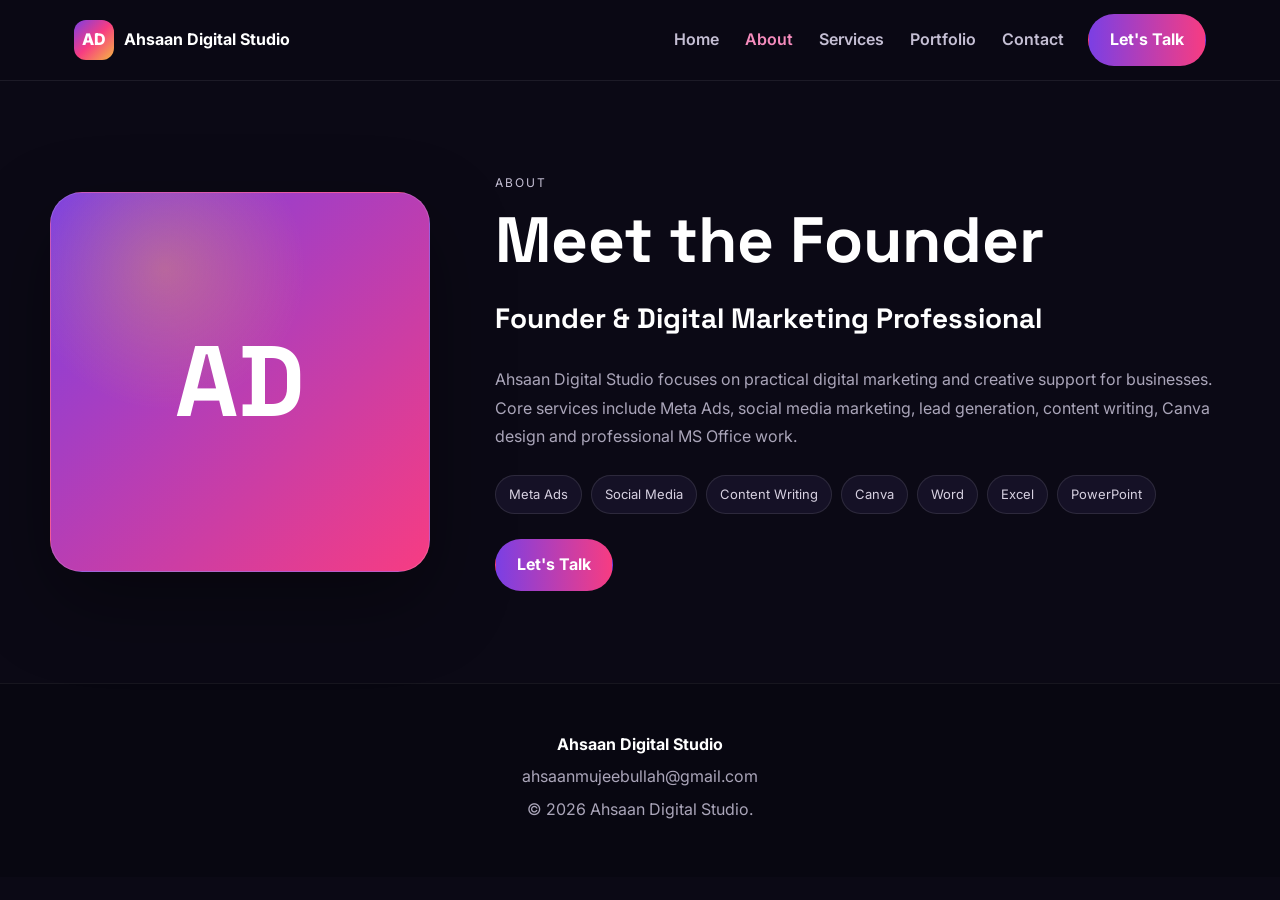
==== about.html @ bba97617 "Add files via upload" ====
<!DOCTYPE html><html lang="en"><head><meta charset="UTF-8"><meta name="viewport" content="width=device-width,initial-scale=1.0"><meta name="description" content="About Ahsaan Digital Studio."><title>About | Ahsaan Digital Studio</title><link rel="preconnect" href="https://fonts.googleapis.com"><link href="https://fonts.googleapis.com/css2?family=Space+Grotesk:wght@500;600;700&family=Inter:wght@400;500;600;700&display=swap" rel="stylesheet"><link rel="stylesheet" href="style.css"></head><body><header class="navbar"><div class="nav-inner"><a class="logo" href="index.html"><span class="logo-badge">AD</span>Ahsaan Digital Studio</a><button class="hamburger" id="hamburger">☰</button><nav class="nav-links" id="navLinks"><a href="index.html">Home</a><a class="active" href="about.html">About</a><a href="services.html">Services</a><a href="portfolio.html">Portfolio</a><a href="contact.html">Contact</a><a class="nav-cta" href="contact.html">Let's Talk</a></nav></div></header><main><section class="section"><div class="container founder-wrap"><div class="founder-avatar reveal">AD</div><div class="founder-content"><p class="eyebrow reveal">About</p><h1 class="section-title reveal">Meet the Founder</h1><h3 class="founder-name reveal">Founder & Digital Marketing Professional</h3><p class="hero-sub left reveal">Ahsaan Digital Studio focuses on practical digital marketing and creative support for businesses. Core services include Meta Ads, social media marketing, lead generation, content writing, Canva design and professional MS Office work.</p><div class="skill-pills reveal"><span>Meta Ads</span><span>Social Media</span><span>Content Writing</span><span>Canva</span><span>Word</span><span>Excel</span><span>PowerPoint</span></div><a class="btn reveal" href="contact.html">Let's Talk</a></div></div></section></main><footer><div class="container footer-inner"><strong>Ahsaan Digital Studio</strong><p><a href="mailto:ahsaanmujeebullah@gmail.com">ahsaanmujeebullah@gmail.com</a></p><p>© 2026 Ahsaan Digital Studio.</p></div></footer><script src="script.js"></script></body></html>
---- style.css ----
*{box-sizing:border-box}html{scroll-behavior:smooth}body{margin:0;font-family:Inter,Arial,sans-serif;background:#0b0915;color:#fff;line-height:1.6}a{color:inherit;text-decoration:none}button{font:inherit}.navbar{position:sticky;top:0;z-index:100;background:rgba(11,9,21,.88);backdrop-filter:blur(18px);border-bottom:1px solid rgba(255,255,255,.08)}.nav-inner{max-width:1180px;margin:auto;padding:14px 24px;display:flex;align-items:center;justify-content:space-between;gap:20px}.logo{display:flex;align-items:center;gap:10px;font-weight:700;white-space:nowrap}.logo-badge{width:40px;height:40px;border-radius:12px;display:grid;place-items:center;background:linear-gradient(135deg,#7b3fe4,#f73c82,#f5b841);font-weight:800}.nav-links{display:flex;align-items:center;gap:22px}.nav-links>a:not(.nav-cta){padding:9px 2px;color:#c5bfd4;font-weight:600}.nav-links>a:hover,.nav-links>a.active{color:#f58cbd}.nav-cta,.btn{display:inline-flex;align-items:center;justify-content:center;padding:12px 21px;border-radius:999px;background:linear-gradient(90deg,#7b3fe4,#f73c82);font-weight:700;border:1px solid transparent;transition:transform .2s ease,box-shadow .2s ease}.nav-cta:hover,.btn:hover{transform:translateY(-2px);box-shadow:0 12px 30px rgba(123,63,228,.25)}.btn-ghost{background:transparent;border-color:rgba(255,255,255,.18)}.hamburger{display:none;background:transparent;color:#fff;border:0;font-size:26px;cursor:pointer}.container{width:min(1180px,calc(100% - 40px));margin:auto}.hero{min-height:78vh;display:grid;place-items:center;text-align:center;padding:90px 0}.hero-inner{max-width:980px}.eyebrow{text-transform:uppercase;letter-spacing:2px;font-size:12px;color:#c5bfd4;margin:0 0 15px}.hero-title,.section-title,.subsection-title,.founder-name{font-family:'Space Grotesk',sans-serif}.hero-title{font-size:clamp(46px,8vw,88px);line-height:.98;margin:0}.grad-text{background:linear-gradient(90deg,#7b3fe4,#f73c82,#f5b841);-webkit-background-clip:text;background-clip:text;color:transparent}.hero-sub{max-width:720px;margin:24px auto;color:#aaa5b9;line-height:1.8}.hero-sub.left{margin-left:0;margin-right:0}.hero-actions,.contact-actions{display:flex;justify-content:center;gap:12px;flex-wrap:wrap}.section{padding:92px 0}.section-dark{background:rgba(255,255,255,.018)}.section-title{font-size:clamp(38px,5vw,64px);line-height:1.05;margin:0 0 22px}.subsection-title{font-size:34px;margin:75px 0 24px}.card-grid{display:grid;gap:18px}.card-grid.three{grid-template-columns:repeat(3,1fr)}.card-grid.six{grid-template-columns:repeat(3,1fr)}.service-card,.portfolio-card{padding:28px;border:1px solid rgba(255,255,255,.1);border-radius:22px;background:linear-gradient(145deg,#171128,#100d1e);transition:transform .25s ease,border-color .25s ease,box-shadow .25s ease}.service-card:hover,.portfolio-card:hover{transform:translateY(-6px);border-color:rgba(247,60,130,.35);box-shadow:0 20px 50px rgba(0,0,0,.22)}.service-card h2,.service-card h3,.portfolio-card h3{font-family:'Space Grotesk',sans-serif;margin:10px 0;font-size:24px}.service-card p,.portfolio-card p{color:#aaa5b9;margin:0}.icon,.portfolio-icon{font-size:34px}.founder-wrap{display:grid;grid-template-columns:minmax(250px,380px) 1fr;gap:65px;align-items:center}.founder-avatar{width:min(100%,380px);aspect-ratio:1/1;border-radius:32px;display:grid;place-items:center;font-family:'Space Grotesk';font-size:100px;font-weight:700;background:radial-gradient(circle at 30% 20%,#f5b84155,transparent 35%),linear-gradient(135deg,#7b3fe4,#f73c82);box-shadow:0 30px 80px rgba(0,0,0,.35);border:1px solid rgba(255,255,255,.15)}.founder-name{font-size:28px;margin:0 0 10px}.skill-pills{display:flex;flex-wrap:wrap;gap:9px;margin:20px 0 25px}.skill-pills span{padding:8px 13px;border-radius:999px;border:1px solid rgba(255,255,255,.1);background:#151126;color:#d7d1e1;font-size:13px}.section-head{display:flex;align-items:end;justify-content:space-between;gap:20px;margin-bottom:25px}.text-link,.card-link{color:#f58cbd;font-weight:700}.portfolio-card{display:block}.portfolio-icon{display:block;margin-bottom:12px}.sample-placeholder{height:150px;border-radius:16px;display:grid;place-items:center;font-size:55px;background:linear-gradient(135deg,#7b3fe433,#f73c8233);border:1px solid rgba(255,255,255,.08);margin-bottom:18px}.portfolio-card code{font-size:12px;color:#f5b841}.cta-section{padding-top:70px}.cta-box{padding:65px 30px;border-radius:28px;text-align:center;background:linear-gradient(135deg,#171128,#20122c);border:1px solid rgba(255,255,255,.1)}.cta-box p:not(.eyebrow){color:#aaa5b9;margin:0 auto 25px}.contact-box{text-align:center;max-width:850px}.contact-box .hero-sub{max-width:650px}.contact-email{margin-top:24px;color:#f58cbd}.contact-actions{margin-top:30px}footer{background:#080711;border-top:1px solid rgba(255,255,255,.06)}.footer-inner{padding:48px 0;text-align:center;color:#aaa5b9}.footer-inner strong{color:#fff}.footer-inner p{margin:7px 0}.footer-inner a:hover{color:#f58cbd}.reveal{opacity:0;transform:translateY(18px);transition:opacity .65s ease,transform .65s ease}.reveal.visible{opacity:1;transform:none}@media(max-width:900px){.hamburger{display:block}.nav-links{display:none;position:absolute;top:69px;left:0;right:0;background:#100d1d;border-bottom:1px solid rgba(255,255,255,.08);padding:18px 24px;flex-direction:column;align-items:stretch;gap:4px}.nav-links.open{display:flex}.nav-links>a:not(.nav-cta){padding:12px;text-align:center}.nav-cta{text-align:center;margin-top:6px}.card-grid.three,.card-grid.six{grid-template-columns:1fr 1fr}.founder-wrap{grid-template-columns:1fr;gap:38px}.founder-avatar{margin:auto;max-width:330px}.founder-content{text-align:center}.hero-sub.left{margin-left:auto;margin-right:auto}.skill-pills{justify-content:center}.section-head{align-items:start;flex-direction:column}}@media(max-width:560px){.container{width:min(100% - 28px,1180px)}.nav-inner{padding:12px 14px}.logo span:last-child{font-size:14px}.hero{padding:72px 0;min-height:70vh}.hero-title{font-size:clamp(42px,14vw,60px)}.section{padding:70px 0}.card-grid.three,.card-grid.six{grid-template-columns:1fr}.section-title{font-size:40px}.subsection-title{font-size:30px;margin-top:55px}.service-card,.portfolio-card{padding:23px}.founder-avatar{max-width:280px;font-size:80px}.cta-box{padding:48px 20px}.btn{width:100%;max-width:300px}}
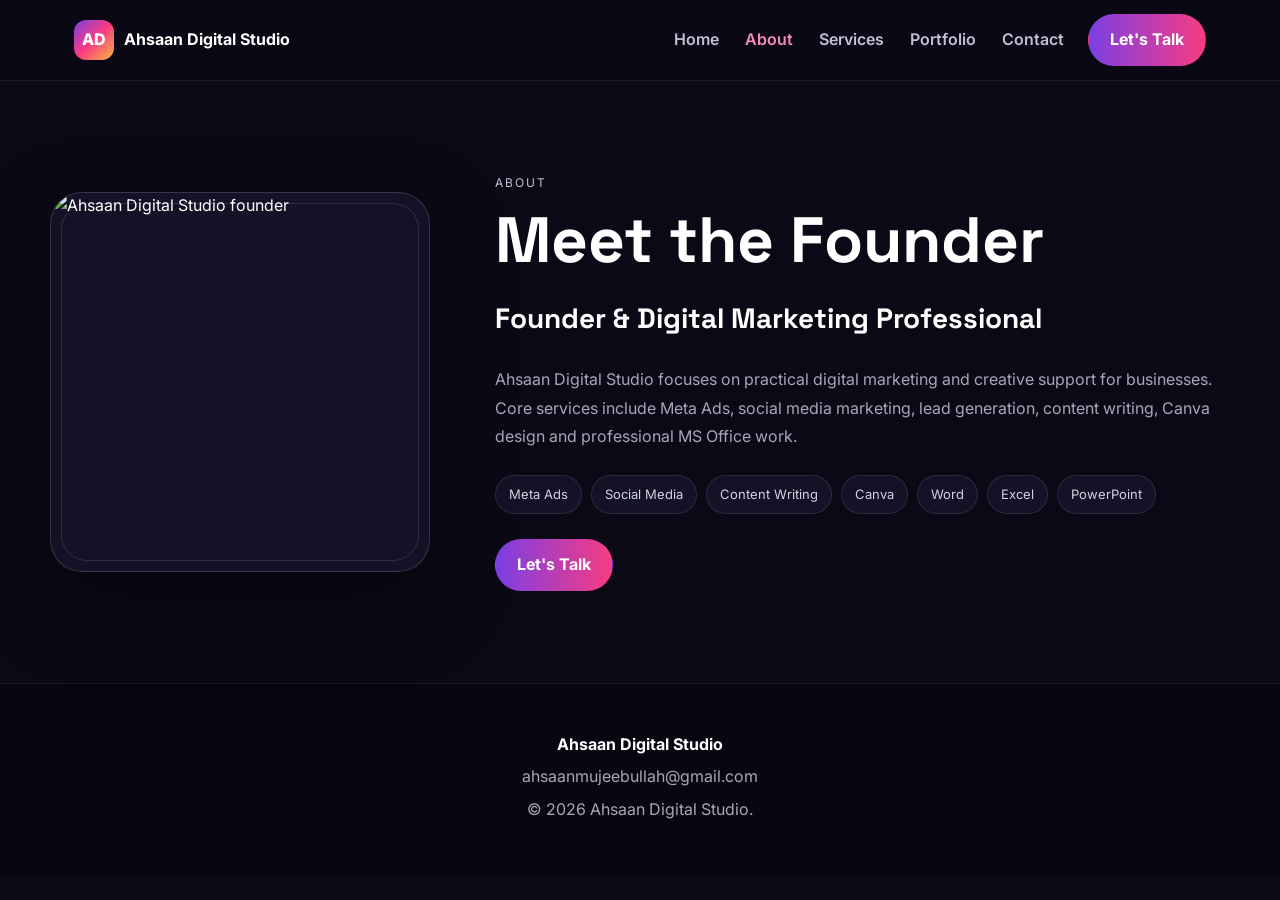
==== commit 38240d7b: "Add files via upload" ====
--- a/about.html
+++ b/about.html
@@ -1 +1,16 @@
-<!DOCTYPE html><html lang="en"><head><meta charset="UTF-8"><meta name="viewport" content="width=device-width,initial-scale=1.0"><meta name="description" content="About Ahsaan Digital Studio."><title>About | Ahsaan Digital Studio</title><link rel="preconnect" href="https://fonts.googleapis.com"><link href="https://fonts.googleapis.com/css2?family=Space+Grotesk:wght@500;600;700&family=Inter:wght@400;500;600;700&display=swap" rel="stylesheet"><link rel="stylesheet" href="style.css"></head><body><header class="navbar"><div class="nav-inner"><a class="logo" href="index.html"><span class="logo-badge">AD</span>Ahsaan Digital Studio</a><button class="hamburger" id="hamburger">☰</button><nav class="nav-links" id="navLinks"><a href="index.html">Home</a><a class="active" href="about.html">About</a><a href="services.html">Services</a><a href="portfolio.html">Portfolio</a><a href="contact.html">Contact</a><a class="nav-cta" href="contact.html">Let's Talk</a></nav></div></header><main><section class="section"><div class="container founder-wrap"><div class="founder-avatar reveal">AD</div><div class="founder-content"><p class="eyebrow reveal">About</p><h1 class="section-title reveal">Meet the Founder</h1><h3 class="founder-name reveal">Founder & Digital Marketing Professional</h3><p class="hero-sub left reveal">Ahsaan Digital Studio focuses on practical digital marketing and creative support for businesses. Core services include Meta Ads, social media marketing, lead generation, content writing, Canva design and professional MS Office work.</p><div class="skill-pills reveal"><span>Meta Ads</span><span>Social Media</span><span>Content Writing</span><span>Canva</span><span>Word</span><span>Excel</span><span>PowerPoint</span></div><a class="btn reveal" href="contact.html">Let's Talk</a></div></div></section></main><footer><div class="container footer-inner"><strong>Ahsaan Digital Studio</strong><p><a href="mailto:ahsaanmujeebullah@gmail.com">ahsaanmujeebullah@gmail.com</a></p><p>© 2026 Ahsaan Digital Studio.</p></div></footer><script src="script.js"></script></body></html>+<!DOCTYPE html>
+<html lang="en">
+<head>
+<meta charset="UTF-8"><meta name="viewport" content="width=device-width,initial-scale=1.0">
+<meta name="description" content="About Ahsaan Digital Studio."><title>About | Ahsaan Digital Studio</title>
+<link rel="preconnect" href="https://fonts.googleapis.com">
+<link href="https://fonts.googleapis.com/css2?family=Space+Grotesk:wght@500;600;700&family=Inter:wght@400;500;600;700&display=swap" rel="stylesheet">
+<link rel="stylesheet" href="style.css">
+</head>
+<body>
+<header class="navbar"><div class="nav-inner"><a class="logo" href="index.html"><span class="logo-badge">AD</span>Ahsaan Digital Studio</a><button class="hamburger" id="hamburger">☰</button><nav class="nav-links" id="navLinks"><a href="index.html">Home</a><a class="active" href="about.html">About</a><a href="services.html">Services</a><a href="portfolio.html">Portfolio</a><a href="contact.html">Contact</a><a class="nav-cta" href="contact.html">Let's Talk</a></nav></div></header>
+<main><section class="section"><div class="container founder-wrap"><div class="founder-avatar reveal"><img src="assets/images/founder.jpg" alt="Ahsaan Digital Studio founder" loading="eager"></div><div class="founder-content"><p class="eyebrow reveal">About</p><h1 class="section-title reveal">Meet the Founder</h1><h3 class="founder-name reveal">Founder & Digital Marketing Professional</h3><p class="hero-sub left reveal">Ahsaan Digital Studio focuses on practical digital marketing and creative support for businesses.
+Core services include Meta Ads, social media marketing, lead generation, content writing, Canva design and professional MS Office work.</p><div class="skill-pills reveal"><span>Meta Ads</span><span>Social Media</span><span>Content Writing</span><span>Canva</span><span>Word</span><span>Excel</span><span>PowerPoint</span></div><a class="btn reveal" href="contact.html">Let's Talk</a></div></div></section></main>
+<footer><div class="container footer-inner"><strong>Ahsaan Digital Studio</strong><p><a href="mailto:ahsaanmujeebullah@gmail.com">ahsaanmujeebullah@gmail.com</a></p><p>© 2026 Ahsaan Digital Studio.</p></div></footer><script src="script.js"></script>
+</body>
+</html>
--- a/style.css
+++ b/style.css
@@ -1 +1,107 @@
-*{box-sizing:border-box}html{scroll-behavior:smooth}body{margin:0;font-family:Inter,Arial,sans-serif;background:#0b0915;color:#fff;line-height:1.6}a{color:inherit;text-decoration:none}button{font:inherit}.navbar{position:sticky;top:0;z-index:100;background:rgba(11,9,21,.88);backdrop-filter:blur(18px);border-bottom:1px solid rgba(255,255,255,.08)}.nav-inner{max-width:1180px;margin:auto;padding:14px 24px;display:flex;align-items:center;justify-content:space-between;gap:20px}.logo{display:flex;align-items:center;gap:10px;font-weight:700;white-space:nowrap}.logo-badge{width:40px;height:40px;border-radius:12px;display:grid;place-items:center;background:linear-gradient(135deg,#7b3fe4,#f73c82,#f5b841);font-weight:800}.nav-links{display:flex;align-items:center;gap:22px}.nav-links>a:not(.nav-cta){padding:9px 2px;color:#c5bfd4;font-weight:600}.nav-links>a:hover,.nav-links>a.active{color:#f58cbd}.nav-cta,.btn{display:inline-flex;align-items:center;justify-content:center;padding:12px 21px;border-radius:999px;background:linear-gradient(90deg,#7b3fe4,#f73c82);font-weight:700;border:1px solid transparent;transition:transform .2s ease,box-shadow .2s ease}.nav-cta:hover,.btn:hover{transform:translateY(-2px);box-shadow:0 12px 30px rgba(123,63,228,.25)}.btn-ghost{background:transparent;border-color:rgba(255,255,255,.18)}.hamburger{display:none;background:transparent;color:#fff;border:0;font-size:26px;cursor:pointer}.container{width:min(1180px,calc(100% - 40px));margin:auto}.hero{min-height:78vh;display:grid;place-items:center;text-align:center;padding:90px 0}.hero-inner{max-width:980px}.eyebrow{text-transform:uppercase;letter-spacing:2px;font-size:12px;color:#c5bfd4;margin:0 0 15px}.hero-title,.section-title,.subsection-title,.founder-name{font-family:'Space Grotesk',sans-serif}.hero-title{font-size:clamp(46px,8vw,88px);line-height:.98;margin:0}.grad-text{background:linear-gradient(90deg,#7b3fe4,#f73c82,#f5b841);-webkit-background-clip:text;background-clip:text;color:transparent}.hero-sub{max-width:720px;margin:24px auto;color:#aaa5b9;line-height:1.8}.hero-sub.left{margin-left:0;margin-right:0}.hero-actions,.contact-actions{display:flex;justify-content:center;gap:12px;flex-wrap:wrap}.section{padding:92px 0}.section-dark{background:rgba(255,255,255,.018)}.section-title{font-size:clamp(38px,5vw,64px);line-height:1.05;margin:0 0 22px}.subsection-title{font-size:34px;margin:75px 0 24px}.card-grid{display:grid;gap:18px}.card-grid.three{grid-template-columns:repeat(3,1fr)}.card-grid.six{grid-template-columns:repeat(3,1fr)}.service-card,.portfolio-card{padding:28px;border:1px solid rgba(255,255,255,.1);border-radius:22px;background:linear-gradient(145deg,#171128,#100d1e);transition:transform .25s ease,border-color .25s ease,box-shadow .25s ease}.service-card:hover,.portfolio-card:hover{transform:translateY(-6px);border-color:rgba(247,60,130,.35);box-shadow:0 20px 50px rgba(0,0,0,.22)}.service-card h2,.service-card h3,.portfolio-card h3{font-family:'Space Grotesk',sans-serif;margin:10px 0;font-size:24px}.service-card p,.portfolio-card p{color:#aaa5b9;margin:0}.icon,.portfolio-icon{font-size:34px}.founder-wrap{display:grid;grid-template-columns:minmax(250px,380px) 1fr;gap:65px;align-items:center}.founder-avatar{width:min(100%,380px);aspect-ratio:1/1;border-radius:32px;display:grid;place-items:center;font-family:'Space Grotesk';font-size:100px;font-weight:700;background:radial-gradient(circle at 30% 20%,#f5b84155,transparent 35%),linear-gradient(135deg,#7b3fe4,#f73c82);box-shadow:0 30px 80px rgba(0,0,0,.35);border:1px solid rgba(255,255,255,.15)}.founder-name{font-size:28px;margin:0 0 10px}.skill-pills{display:flex;flex-wrap:wrap;gap:9px;margin:20px 0 25px}.skill-pills span{padding:8px 13px;border-radius:999px;border:1px solid rgba(255,255,255,.1);background:#151126;color:#d7d1e1;font-size:13px}.section-head{display:flex;align-items:end;justify-content:space-between;gap:20px;margin-bottom:25px}.text-link,.card-link{color:#f58cbd;font-weight:700}.portfolio-card{display:block}.portfolio-icon{display:block;margin-bottom:12px}.sample-placeholder{height:150px;border-radius:16px;display:grid;place-items:center;font-size:55px;background:linear-gradient(135deg,#7b3fe433,#f73c8233);border:1px solid rgba(255,255,255,.08);margin-bottom:18px}.portfolio-card code{font-size:12px;color:#f5b841}.cta-section{padding-top:70px}.cta-box{padding:65px 30px;border-radius:28px;text-align:center;background:linear-gradient(135deg,#171128,#20122c);border:1px solid rgba(255,255,255,.1)}.cta-box p:not(.eyebrow){color:#aaa5b9;margin:0 auto 25px}.contact-box{text-align:center;max-width:850px}.contact-box .hero-sub{max-width:650px}.contact-email{margin-top:24px;color:#f58cbd}.contact-actions{margin-top:30px}footer{background:#080711;border-top:1px solid rgba(255,255,255,.06)}.footer-inner{padding:48px 0;text-align:center;color:#aaa5b9}.footer-inner strong{color:#fff}.footer-inner p{margin:7px 0}.footer-inner a:hover{color:#f58cbd}.reveal{opacity:0;transform:translateY(18px);transition:opacity .65s ease,transform .65s ease}.reveal.visible{opacity:1;transform:none}@media(max-width:900px){.hamburger{display:block}.nav-links{display:none;position:absolute;top:69px;left:0;right:0;background:#100d1d;border-bottom:1px solid rgba(255,255,255,.08);padding:18px 24px;flex-direction:column;align-items:stretch;gap:4px}.nav-links.open{display:flex}.nav-links>a:not(.nav-cta){padding:12px;text-align:center}.nav-cta{text-align:center;margin-top:6px}.card-grid.three,.card-grid.six{grid-template-columns:1fr 1fr}.founder-wrap{grid-template-columns:1fr;gap:38px}.founder-avatar{margin:auto;max-width:330px}.founder-content{text-align:center}.hero-sub.left{margin-left:auto;margin-right:auto}.skill-pills{justify-content:center}.section-head{align-items:start;flex-direction:column}}@media(max-width:560px){.container{width:min(100% - 28px,1180px)}.nav-inner{padding:12px 14px}.logo span:last-child{font-size:14px}.hero{padding:72px 0;min-height:70vh}.hero-title{font-size:clamp(42px,14vw,60px)}.section{padding:70px 0}.card-grid.three,.card-grid.six{grid-template-columns:1fr}.section-title{font-size:40px}.subsection-title{font-size:30px;margin-top:55px}.service-card,.portfolio-card{padding:23px}.founder-avatar{max-width:280px;font-size:80px}.cta-box{padding:48px 20px}.btn{width:100%;max-width:300px}}+*{box-sizing:border-box}
+html{scroll-behavior:smooth}
+body{margin:0;font-family:Inter,Arial,sans-serif;background:#0b0915;color:#fff;line-height:1.6}
+a{color:inherit;text-decoration:none}
+button{font:inherit}
+.navbar{position:sticky;top:0;z-index:100;background:rgba(11,9,21,.88);backdrop-filter:blur(18px);border-bottom:1px solid rgba(255,255,255,.08)}
+.nav-inner{max-width:1180px;margin:auto;padding:14px 24px;display:flex;align-items:center;justify-content:space-between;gap:20px}
+.logo{display:flex;align-items:center;gap:10px;font-weight:700;white-space:nowrap}
+.logo-badge{width:40px;height:40px;border-radius:12px;display:grid;place-items:center;background:linear-gradient(135deg,#7b3fe4,#f73c82,#f5b841);font-weight:800}
+.nav-links{display:flex;align-items:center;gap:22px}
+.nav-links>a:not(.nav-cta){padding:9px 2px;color:#c5bfd4;font-weight:600}
+.nav-links>a:hover,.nav-links>a.active{color:#f58cbd}
+.nav-cta,.btn{display:inline-flex;align-items:center;justify-content:center;padding:12px 21px;border-radius:999px;background:linear-gradient(90deg,#7b3fe4,#f73c82);font-weight:700;border:1px solid transparent;transition:transform .2s ease,box-shadow .2s ease}
+.nav-cta:hover,.btn:hover{transform:translateY(-2px);box-shadow:0 12px 30px rgba(123,63,228,.25)}
+.btn-ghost{background:transparent;border-color:rgba(255,255,255,.18)}
+.hamburger{display:none;background:transparent;color:#fff;border:0;font-size:26px;cursor:pointer}
+.container{width:min(1180px,calc(100% - 40px));margin:auto}
+.hero{min-height:78vh;display:grid;place-items:center;padding:90px 0}
+.hero-inner{max-width:1180px;display:grid;grid-template-columns:minmax(0,1.18fr) minmax(300px,.82fr);align-items:center;gap:56px}
+.hero-copy{text-align:left}
+.hero-inner .hero-sub{margin-left:0;margin-right:0}
+.hero-title,.section-title,.subsection-title,.founder-name{font-family:'Space Grotesk',sans-serif}
+.eyebrow{text-transform:uppercase;letter-spacing:2px;font-size:12px;color:#c5bfd4;margin:0 0 15px}
+.hero-title{font-size:clamp(46px,8vw,88px);line-height:.98;margin:0}
+.grad-text{background:linear-gradient(90deg,#7b3fe4,#f73c82,#f5b841);-webkit-background-clip:text;background-clip:text;color:transparent}
+.hero-sub{max-width:720px;margin:24px auto;color:#aaa5b9;line-height:1.8}
+.hero-sub.left{margin-left:0;margin-right:0}
+.hero-actions,.contact-actions{display:flex;justify-content:flex-start;gap:12px;flex-wrap:wrap}
+.hero-visual{display:flex;justify-content:center;align-items:center}
+.founder-photo-frame{position:relative;overflow:hidden;border:1px solid rgba(255,255,255,.15);background:#151126;box-shadow:0 30px 80px rgba(0,0,0,.35)}
+.founder-photo-frame img,.founder-avatar img{display:block;width:100%;height:100%;object-fit:cover}
+.hero-photo-frame{width:min(100%,390px);aspect-ratio:1/1;border-radius:32px}
+.hero-photo-frame::after,.founder-avatar::after{content:"";position:absolute;inset:10px;border-radius:26px;border:1px solid rgba(255,255,255,.12);pointer-events:none}
+.section{padding:92px 0}
+.section-dark{background:rgba(255,255,255,.018)}
+.section-title{font-size:clamp(38px,5vw,64px);line-height:1.05;margin:0 0 22px}
+.subsection-title{font-size:34px;margin:75px 0 24px}
+.card-grid{display:grid;gap:18px}
+.card-grid.three{grid-template-columns:repeat(3,1fr)}
+.card-grid.six{grid-template-columns:repeat(3,1fr)}
+.service-card,.portfolio-card{padding:28px;border:1px solid rgba(255,255,255,.1);border-radius:22px;background:linear-gradient(145deg,#171128,#100d1e);transition:transform .25s ease,border-color .25s ease,box-shadow .25s ease}
+.service-card:hover,.portfolio-card:hover{transform:translateY(-6px);border-color:rgba(247,60,130,.35);box-shadow:0 20px 50px rgba(0,0,0,.22)}
+.service-card h2,.service-card h3,.portfolio-card h3{font-family:'Space Grotesk',sans-serif;margin:10px 0;font-size:24px}
+.service-card p,.portfolio-card p{color:#aaa5b9;margin:0}
+.icon,.portfolio-icon{font-size:34px}
+.founder-wrap{display:grid;grid-template-columns:minmax(250px,380px) 1fr;gap:65px;align-items:center}
+.founder-avatar{position:relative;width:min(100%,380px);aspect-ratio:1/1;border-radius:32px;overflow:hidden;background:#151126;box-shadow:0 30px 80px rgba(0,0,0,.35);border:1px solid rgba(255,255,255,.15)}
+.founder-name{font-size:28px;margin:0 0 10px}
+.skill-pills{display:flex;flex-wrap:wrap;gap:9px;margin:20px 0 25px}
+.skill-pills span{padding:8px 13px;border-radius:999px;border:1px solid rgba(255,255,255,.1);background:#151126;color:#d7d1e1;font-size:13px}
+.section-head{display:flex;align-items:end;justify-content:space-between;gap:20px;margin-bottom:25px}
+.text-link,.card-link{color:#f58cbd;font-weight:700}
+.portfolio-card{display:block}
+.portfolio-icon{display:block;margin-bottom:12px}
+.sample-placeholder{height:150px;border-radius:16px;display:grid;place-items:center;font-size:55px;background:linear-gradient(135deg,#7b3fe433,#f73c8233);border:1px solid rgba(255,255,255,.08);margin-bottom:18px}
+.portfolio-card code{font-size:12px;color:#f5b841}
+.cta-section{padding-top:70px}
+.cta-box{padding:65px 30px;border-radius:28px;text-align:center;background:linear-gradient(135deg,#171128,#20122c);border:1px solid rgba(255,255,255,.1)}
+.cta-box p:not(.eyebrow){color:#aaa5b9;margin:0 auto 25px}
+.contact-box{text-align:center;max-width:850px}
+.contact-box .hero-sub{max-width:650px}
+.contact-email{margin-top:24px;color:#f58cbd}
+.contact-actions{margin-top:30px;justify-content:center}
+footer{background:#080711;border-top:1px solid rgba(255,255,255,.06)}
+.footer-inner{padding:48px 0;text-align:center;color:#aaa5b9}
+.footer-inner strong{color:#fff}
+.footer-inner p{margin:7px 0}
+.footer-inner a:hover{color:#f58cbd}
+.reveal{opacity:0;transform:translateY(18px);transition:opacity .65s ease,transform .65s ease}
+.reveal.visible{opacity:1;transform:none}
+@media(max-width:900px){
+.hamburger{display:block}
+.nav-links{display:none;position:absolute;top:69px;left:0;right:0;background:#100d1d;border-bottom:1px solid rgba(255,255,255,.08);padding:18px 24px;flex-direction:column;align-items:stretch;gap:4px}
+.nav-links.open{display:flex}
+.nav-links>a:not(.nav-cta){padding:12px;text-align:center}
+.nav-cta{text-align:center;margin-top:6px}
+.hero-inner{grid-template-columns:1fr;gap:42px}
+.hero-copy{text-align:center}
+.hero-inner .hero-sub{margin-left:auto;margin-right:auto}
+.hero-actions{justify-content:center}
+.hero-photo-frame{max-width:330px}
+.card-grid.three,.card-grid.six{grid-template-columns:1fr 1fr}
+.founder-wrap{grid-template-columns:1fr;gap:38px}
+.founder-avatar{margin:auto;max-width:330px}
+.founder-content{text-align:center}
+.hero-sub.left{margin-left:auto;margin-right:auto}
+.skill-pills{justify-content:center}
+.section-head{align-items:start;flex-direction:column}
+}
+@media(max-width:560px){
+.container{width:min(100% - 28px,1180px)}
+.nav-inner{padding:12px 14px}
+.logo span:last-child{font-size:14px}
+.hero{padding:72px 0;min-height:70vh}
+.hero-title{font-size:clamp(42px,14vw,60px)}
+.hero-photo-frame{max-width:280px;border-radius:28px}
+.hero-photo-frame::after{border-radius:22px}
+.section{padding:70px 0}
+.card-grid.three,.card-grid.six{grid-template-columns:1fr}
+.section-title{font-size:40px}
+.subsection-title{font-size:30px;margin-top:55px}
+.service-card,.portfolio-card{padding:23px}
+.founder-avatar{max-width:280px}
+.founder-avatar::after{border-radius:22px}
+.cta-box{padding:48px 20px}
+.btn{width:100%;max-width:300px}
+}
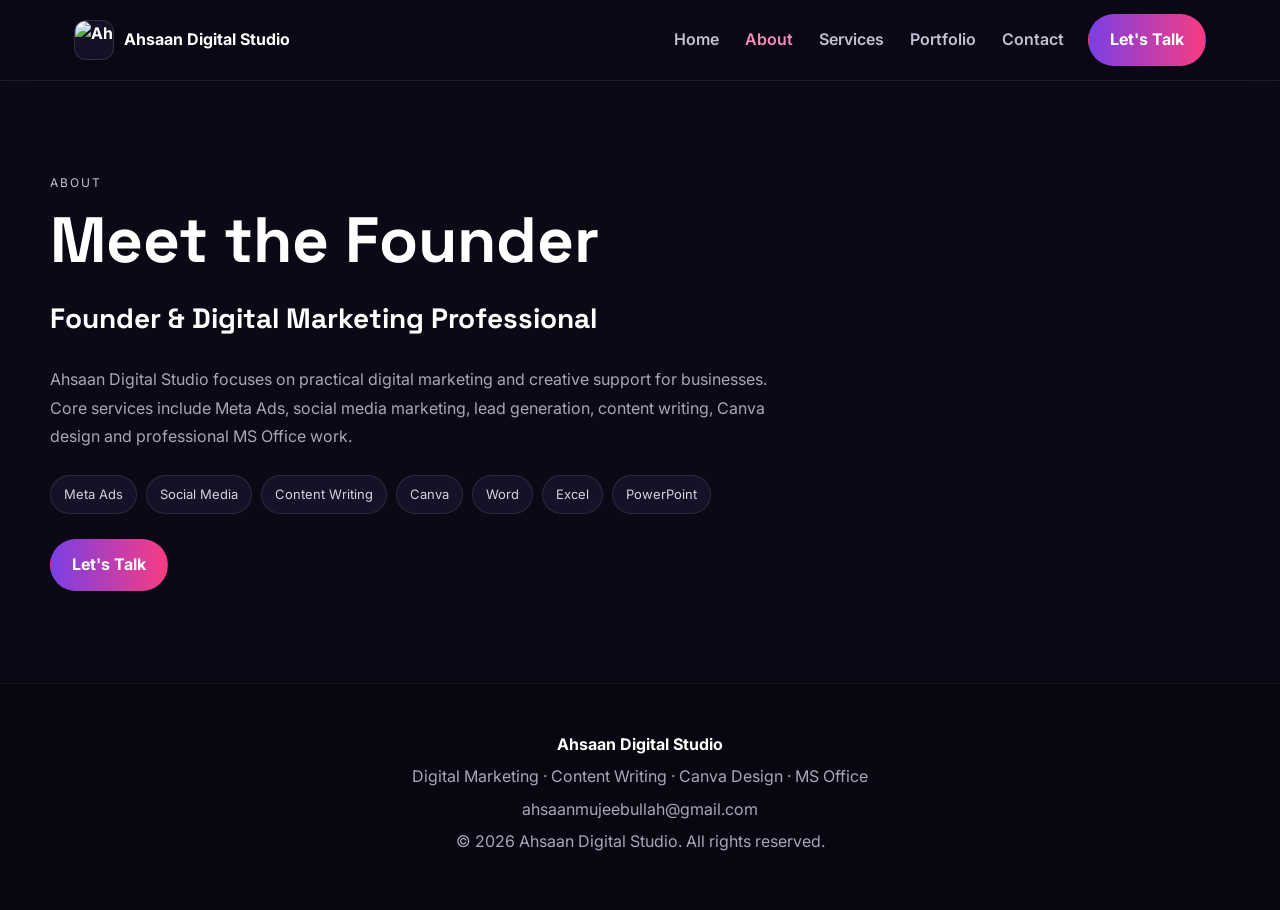
==== commit 6a9ce0ee: "Add files via upload" ====
--- a/about.html
+++ b/about.html
@@ -1,16 +1 @@
-<!DOCTYPE html>
-<html lang="en">
-<head>
-<meta charset="UTF-8"><meta name="viewport" content="width=device-width,initial-scale=1.0">
-<meta name="description" content="About Ahsaan Digital Studio."><title>About | Ahsaan Digital Studio</title>
-<link rel="preconnect" href="https://fonts.googleapis.com">
-<link href="https://fonts.googleapis.com/css2?family=Space+Grotesk:wght@500;600;700&family=Inter:wght@400;500;600;700&display=swap" rel="stylesheet">
-<link rel="stylesheet" href="style.css">
-</head>
-<body>
-<header class="navbar"><div class="nav-inner"><a class="logo" href="index.html"><span class="logo-badge">AD</span>Ahsaan Digital Studio</a><button class="hamburger" id="hamburger">☰</button><nav class="nav-links" id="navLinks"><a href="index.html">Home</a><a class="active" href="about.html">About</a><a href="services.html">Services</a><a href="portfolio.html">Portfolio</a><a href="contact.html">Contact</a><a class="nav-cta" href="contact.html">Let's Talk</a></nav></div></header>
-<main><section class="section"><div class="container founder-wrap"><div class="founder-avatar reveal"><img src="assets/images/founder.jpg" alt="Ahsaan Digital Studio founder" loading="eager"></div><div class="founder-content"><p class="eyebrow reveal">About</p><h1 class="section-title reveal">Meet the Founder</h1><h3 class="founder-name reveal">Founder & Digital Marketing Professional</h3><p class="hero-sub left reveal">Ahsaan Digital Studio focuses on practical digital marketing and creative support for businesses.
-Core services include Meta Ads, social media marketing, lead generation, content writing, Canva design and professional MS Office work.</p><div class="skill-pills reveal"><span>Meta Ads</span><span>Social Media</span><span>Content Writing</span><span>Canva</span><span>Word</span><span>Excel</span><span>PowerPoint</span></div><a class="btn reveal" href="contact.html">Let's Talk</a></div></div></section></main>
-<footer><div class="container footer-inner"><strong>Ahsaan Digital Studio</strong><p><a href="mailto:ahsaanmujeebullah@gmail.com">ahsaanmujeebullah@gmail.com</a></p><p>© 2026 Ahsaan Digital Studio.</p></div></footer><script src="script.js"></script>
-</body>
-</html>
+<!DOCTYPE html><html lang="en"><head><meta charset="UTF-8"><meta name="viewport" content="width=device-width,initial-scale=1.0"><meta name="description" content="About Ahsaan Digital Studio."><title>About | Ahsaan Digital Studio</title><link rel="preconnect" href="https://fonts.googleapis.com"><link href="https://fonts.googleapis.com/css2?family=Space+Grotesk:wght@500;600;700&family=Inter:wght@400;500;600;700&display=swap" rel="stylesheet"><link rel="stylesheet" href="style.css"></head><body><header class="navbar"><div class="nav-inner"><a class="logo" href="index.html"><span class="logo-badge"><img src="assets/images/founder.jpg" alt="Ahsaan Digital Studio founder"></span><span>Ahsaan Digital Studio</span></a><button class="hamburger" id="hamburger" aria-label="Open menu">☰</button><nav class="nav-links" id="navLinks"><a class="" href="index.html">Home</a><a class="active" href="about.html">About</a><a class="" href="services.html">Services</a><a class="" href="portfolio.html">Portfolio</a><a class="" href="contact.html">Contact</a><a class="nav-cta" href="contact.html">Let's Talk</a></nav></div></header><main><section class="section"><div class="container"><div class="founder-content"><p class="eyebrow reveal">About</p><h1 class="section-title reveal">Meet the Founder</h1><h3 class="founder-name reveal">Founder & Digital Marketing Professional</h3><p class="hero-sub reveal">Ahsaan Digital Studio focuses on practical digital marketing and creative support for businesses. Core services include Meta Ads, social media marketing, lead generation, content writing, Canva design and professional MS Office work.</p><div class="skill-pills reveal"><span>Meta Ads</span><span>Social Media</span><span>Content Writing</span><span>Canva</span><span>Word</span><span>Excel</span><span>PowerPoint</span></div><a class="btn reveal" href="contact.html">Let's Talk</a></div></div></section></main><footer><div class="container footer-inner"><strong>Ahsaan Digital Studio</strong><p>Digital Marketing · Content Writing · Canva Design · MS Office</p><p><a href="mailto:ahsaanmujeebullah@gmail.com">ahsaanmujeebullah@gmail.com</a></p><p>© 2026 Ahsaan Digital Studio. All rights reserved.</p></div></footer><script src="script.js"></script></body></html>
--- a/style.css
+++ b/style.css
@@ -1,12 +1,12 @@
 *{box-sizing:border-box}
 html{scroll-behavior:smooth}
 body{margin:0;font-family:Inter,Arial,sans-serif;background:#0b0915;color:#fff;line-height:1.6}
-a{color:inherit;text-decoration:none}
-button{font:inherit}
+a{color:inherit;text-decoration:none}button{font:inherit}
 .navbar{position:sticky;top:0;z-index:100;background:rgba(11,9,21,.88);backdrop-filter:blur(18px);border-bottom:1px solid rgba(255,255,255,.08)}
 .nav-inner{max-width:1180px;margin:auto;padding:14px 24px;display:flex;align-items:center;justify-content:space-between;gap:20px}
 .logo{display:flex;align-items:center;gap:10px;font-weight:700;white-space:nowrap}
-.logo-badge{width:40px;height:40px;border-radius:12px;display:grid;place-items:center;background:linear-gradient(135deg,#7b3fe4,#f73c82,#f5b841);font-weight:800}
+.logo-badge{width:40px;height:40px;border-radius:12px;overflow:hidden;display:block;background:#151126;border:1px solid rgba(255,255,255,.12);flex:0 0 40px}
+.logo-badge img{width:100%;height:100%;display:block;object-fit:cover;object-position:center 18%}
 .nav-links{display:flex;align-items:center;gap:22px}
 .nav-links>a:not(.nav-cta){padding:9px 2px;color:#c5bfd4;font-weight:600}
 .nav-links>a:hover,.nav-links>a.active{color:#f58cbd}
@@ -16,92 +16,36 @@
 .hamburger{display:none;background:transparent;color:#fff;border:0;font-size:26px;cursor:pointer}
 .container{width:min(1180px,calc(100% - 40px));margin:auto}
 .hero{min-height:78vh;display:grid;place-items:center;padding:90px 0}
-.hero-inner{max-width:1180px;display:grid;grid-template-columns:minmax(0,1.18fr) minmax(300px,.82fr);align-items:center;gap:56px}
-.hero-copy{text-align:left}
-.hero-inner .hero-sub{margin-left:0;margin-right:0}
+.hero-inner{max-width:1180px;display:grid;grid-template-columns:minmax(0,1fr);align-items:center}
+.hero-copy{text-align:left;max-width:850px}
+.eyebrow{text-transform:uppercase;letter-spacing:2px;font-size:12px;color:#c5bfd4;margin:0 0 15px}
 .hero-title,.section-title,.subsection-title,.founder-name{font-family:'Space Grotesk',sans-serif}
-.eyebrow{text-transform:uppercase;letter-spacing:2px;font-size:12px;color:#c5bfd4;margin:0 0 15px}
 .hero-title{font-size:clamp(46px,8vw,88px);line-height:.98;margin:0}
 .grad-text{background:linear-gradient(90deg,#7b3fe4,#f73c82,#f5b841);-webkit-background-clip:text;background-clip:text;color:transparent}
-.hero-sub{max-width:720px;margin:24px auto;color:#aaa5b9;line-height:1.8}
-.hero-sub.left{margin-left:0;margin-right:0}
+.hero-sub{max-width:720px;margin:24px 0;color:#aaa5b9;line-height:1.8}
 .hero-actions,.contact-actions{display:flex;justify-content:flex-start;gap:12px;flex-wrap:wrap}
-.hero-visual{display:flex;justify-content:center;align-items:center}
-.founder-photo-frame{position:relative;overflow:hidden;border:1px solid rgba(255,255,255,.15);background:#151126;box-shadow:0 30px 80px rgba(0,0,0,.35)}
-.founder-photo-frame img,.founder-avatar img{display:block;width:100%;height:100%;object-fit:cover}
-.hero-photo-frame{width:min(100%,390px);aspect-ratio:1/1;border-radius:32px}
-.hero-photo-frame::after,.founder-avatar::after{content:"";position:absolute;inset:10px;border-radius:26px;border:1px solid rgba(255,255,255,.12);pointer-events:none}
-.section{padding:92px 0}
-.section-dark{background:rgba(255,255,255,.018)}
+.section{padding:92px 0}.section-dark{background:rgba(255,255,255,.018)}
 .section-title{font-size:clamp(38px,5vw,64px);line-height:1.05;margin:0 0 22px}
 .subsection-title{font-size:34px;margin:75px 0 24px}
-.card-grid{display:grid;gap:18px}
-.card-grid.three{grid-template-columns:repeat(3,1fr)}
-.card-grid.six{grid-template-columns:repeat(3,1fr)}
+.card-grid{display:grid;gap:18px}.card-grid.three{grid-template-columns:repeat(3,1fr)}.card-grid.six{grid-template-columns:repeat(3,1fr)}
 .service-card,.portfolio-card{padding:28px;border:1px solid rgba(255,255,255,.1);border-radius:22px;background:linear-gradient(145deg,#171128,#100d1e);transition:transform .25s ease,border-color .25s ease,box-shadow .25s ease}
 .service-card:hover,.portfolio-card:hover{transform:translateY(-6px);border-color:rgba(247,60,130,.35);box-shadow:0 20px 50px rgba(0,0,0,.22)}
 .service-card h2,.service-card h3,.portfolio-card h3{font-family:'Space Grotesk',sans-serif;margin:10px 0;font-size:24px}
-.service-card p,.portfolio-card p{color:#aaa5b9;margin:0}
-.icon,.portfolio-icon{font-size:34px}
-.founder-wrap{display:grid;grid-template-columns:minmax(250px,380px) 1fr;gap:65px;align-items:center}
-.founder-avatar{position:relative;width:min(100%,380px);aspect-ratio:1/1;border-radius:32px;overflow:hidden;background:#151126;box-shadow:0 30px 80px rgba(0,0,0,.35);border:1px solid rgba(255,255,255,.15)}
+.service-card p,.portfolio-card p{color:#aaa5b9;margin:0}.icon,.portfolio-icon{font-size:34px}
+.founder-wrap{display:grid;grid-template-columns:1fr;gap:38px;align-items:center}.founder-content{text-align:left}
 .founder-name{font-size:28px;margin:0 0 10px}
 .skill-pills{display:flex;flex-wrap:wrap;gap:9px;margin:20px 0 25px}
 .skill-pills span{padding:8px 13px;border-radius:999px;border:1px solid rgba(255,255,255,.1);background:#151126;color:#d7d1e1;font-size:13px}
 .section-head{display:flex;align-items:end;justify-content:space-between;gap:20px;margin-bottom:25px}
-.text-link,.card-link{color:#f58cbd;font-weight:700}
-.portfolio-card{display:block}
-.portfolio-icon{display:block;margin-bottom:12px}
+.text-link,.card-link{color:#f58cbd;font-weight:700}.portfolio-card{display:block}.portfolio-icon{display:block;margin-bottom:12px}
 .sample-placeholder{height:150px;border-radius:16px;display:grid;place-items:center;font-size:55px;background:linear-gradient(135deg,#7b3fe433,#f73c8233);border:1px solid rgba(255,255,255,.08);margin-bottom:18px}
 .portfolio-card code{font-size:12px;color:#f5b841}
-.cta-section{padding-top:70px}
-.cta-box{padding:65px 30px;border-radius:28px;text-align:center;background:linear-gradient(135deg,#171128,#20122c);border:1px solid rgba(255,255,255,.1)}
+.cta-section{padding-top:70px}.cta-box{padding:65px 30px;border-radius:28px;text-align:center;background:linear-gradient(135deg,#171128,#20122c);border:1px solid rgba(255,255,255,.1)}
 .cta-box p:not(.eyebrow){color:#aaa5b9;margin:0 auto 25px}
-.contact-box{text-align:center;max-width:850px}
-.contact-box .hero-sub{max-width:650px}
-.contact-email{margin-top:24px;color:#f58cbd}
-.contact-actions{margin-top:30px;justify-content:center}
-footer{background:#080711;border-top:1px solid rgba(255,255,255,.06)}
-.footer-inner{padding:48px 0;text-align:center;color:#aaa5b9}
-.footer-inner strong{color:#fff}
-.footer-inner p{margin:7px 0}
-.footer-inner a:hover{color:#f58cbd}
-.reveal{opacity:0;transform:translateY(18px);transition:opacity .65s ease,transform .65s ease}
-.reveal.visible{opacity:1;transform:none}
-@media(max-width:900px){
-.hamburger{display:block}
-.nav-links{display:none;position:absolute;top:69px;left:0;right:0;background:#100d1d;border-bottom:1px solid rgba(255,255,255,.08);padding:18px 24px;flex-direction:column;align-items:stretch;gap:4px}
-.nav-links.open{display:flex}
-.nav-links>a:not(.nav-cta){padding:12px;text-align:center}
-.nav-cta{text-align:center;margin-top:6px}
-.hero-inner{grid-template-columns:1fr;gap:42px}
-.hero-copy{text-align:center}
-.hero-inner .hero-sub{margin-left:auto;margin-right:auto}
-.hero-actions{justify-content:center}
-.hero-photo-frame{max-width:330px}
-.card-grid.three,.card-grid.six{grid-template-columns:1fr 1fr}
-.founder-wrap{grid-template-columns:1fr;gap:38px}
-.founder-avatar{margin:auto;max-width:330px}
-.founder-content{text-align:center}
-.hero-sub.left{margin-left:auto;margin-right:auto}
-.skill-pills{justify-content:center}
-.section-head{align-items:start;flex-direction:column}
-}
-@media(max-width:560px){
-.container{width:min(100% - 28px,1180px)}
-.nav-inner{padding:12px 14px}
-.logo span:last-child{font-size:14px}
-.hero{padding:72px 0;min-height:70vh}
-.hero-title{font-size:clamp(42px,14vw,60px)}
-.hero-photo-frame{max-width:280px;border-radius:28px}
-.hero-photo-frame::after{border-radius:22px}
-.section{padding:70px 0}
-.card-grid.three,.card-grid.six{grid-template-columns:1fr}
-.section-title{font-size:40px}
-.subsection-title{font-size:30px;margin-top:55px}
-.service-card,.portfolio-card{padding:23px}
-.founder-avatar{max-width:280px}
-.founder-avatar::after{border-radius:22px}
-.cta-box{padding:48px 20px}
-.btn{width:100%;max-width:300px}
-}
+.contact-box{text-align:center;max-width:850px}.contact-box .hero-sub{max-width:650px}
+.contact-email{margin-top:24px;color:#f58cbd}.contact-actions{margin-top:30px;justify-content:center}
+footer{background:#080711;border-top:1px solid rgba(255,255,255,.06)}.footer-inner{padding:48px 0;text-align:center;color:#aaa5b9}
+.footer-inner strong{color:#fff}.footer-inner p{margin:7px 0}.footer-inner a:hover{color:#f58cbd}
+.reveal{opacity:0;transform:translateY(18px);transition:opacity .65s ease,transform .65s ease}.reveal.visible{opacity:1;transform:none}
+@media(max-width:900px){.hamburger{display:block}.nav-links{display:none;position:absolute;top:69px;left:0;right:0;background:#100d1d;border-bottom:1px solid rgba(255,255,255,.08);padding:18px 24px;flex-direction:column;align-items:stretch;gap:4px}.nav-links.open{display:flex}.nav-links>a:not(.nav-cta){padding:12px;text-align:center}.nav-cta{text-align:center;margin-top:6px}.hero-copy{text-align:center}.hero-sub{margin-left:auto;margin-right:auto}.hero-actions{justify-content:center}.card-grid.three,.card-grid.six{grid-template-columns:1fr 1fr}.founder-content{text-align:center}.skill-pills{justify-content:center}.section-head{align-items:start;flex-direction:column}}
+@media(max-width:560px){.container{width:min(100% - 28px,1180px)}.nav-inner{padding:12px 14px}.logo span:last-child{font-size:14px}.hero{padding:72px 0;min-height:70vh}.hero-title{font-size:clamp(42px,14vw,60px)}.section{padding:70px 0}.card-grid.three,.card-grid.six{grid-template-columns:1fr}.section-title{font-size:40px}.subsection-title{font-size:30px;margin-top:55px}.service-card,.portfolio-card{padding:23px}.cta-box{padding:48px 20px}.btn{width:100%;max-width:300px}}
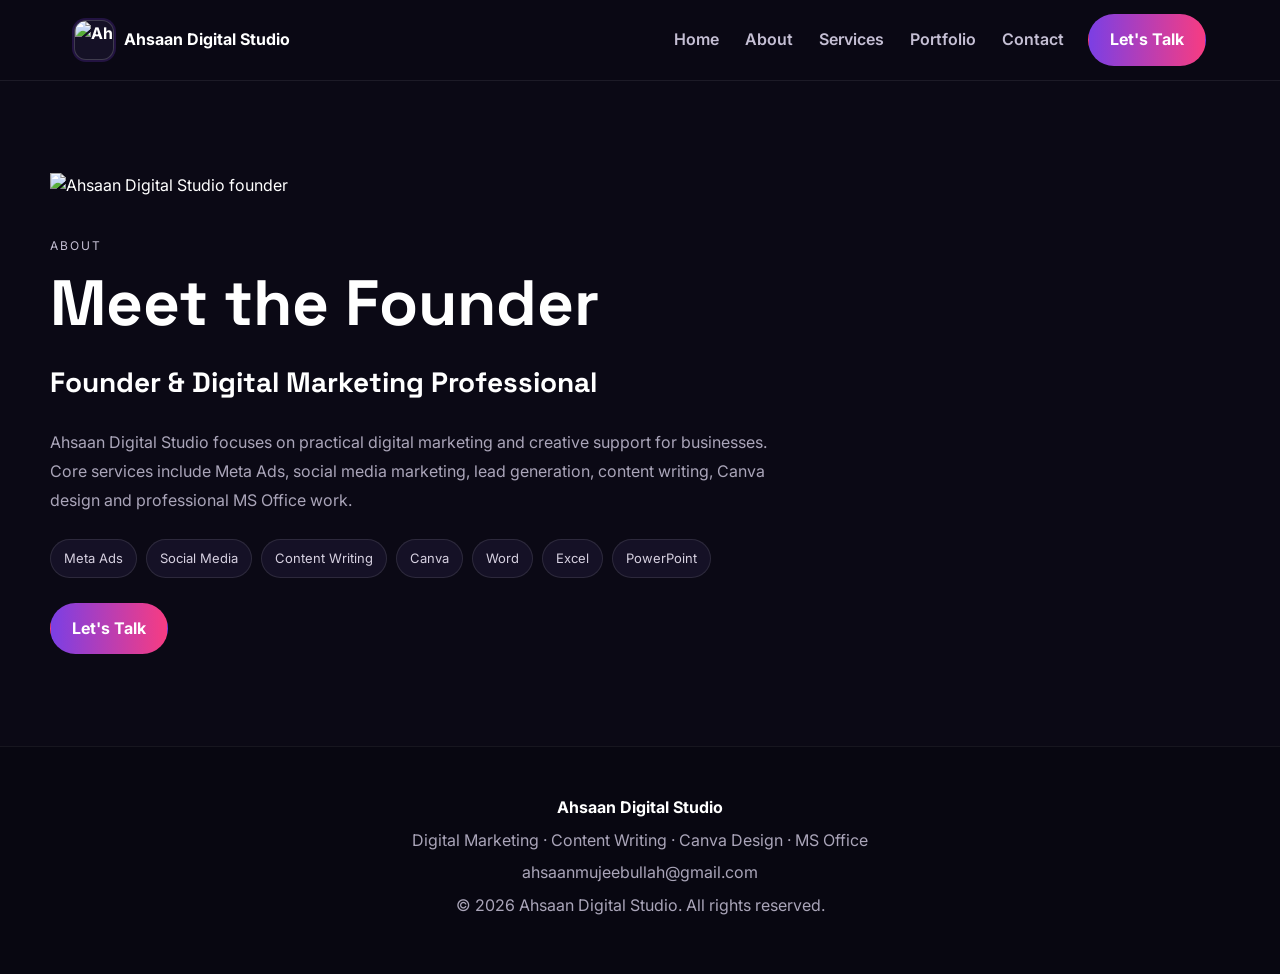
==== commit f3594bf5: "Add files via upload" ====
--- a/about.html
+++ b/about.html
@@ -1 +1 @@
-<!DOCTYPE html><html lang="en"><head><meta charset="UTF-8"><meta name="viewport" content="width=device-width,initial-scale=1.0"><meta name="description" content="About Ahsaan Digital Studio."><title>About | Ahsaan Digital Studio</title><link rel="preconnect" href="https://fonts.googleapis.com"><link href="https://fonts.googleapis.com/css2?family=Space+Grotesk:wght@500;600;700&family=Inter:wght@400;500;600;700&display=swap" rel="stylesheet"><link rel="stylesheet" href="style.css"></head><body><header class="navbar"><div class="nav-inner"><a class="logo" href="index.html"><span class="logo-badge"><img src="assets/images/founder.jpg" alt="Ahsaan Digital Studio founder"></span><span>Ahsaan Digital Studio</span></a><button class="hamburger" id="hamburger" aria-label="Open menu">☰</button><nav class="nav-links" id="navLinks"><a class="" href="index.html">Home</a><a class="active" href="about.html">About</a><a class="" href="services.html">Services</a><a class="" href="portfolio.html">Portfolio</a><a class="" href="contact.html">Contact</a><a class="nav-cta" href="contact.html">Let's Talk</a></nav></div></header><main><section class="section"><div class="container"><div class="founder-content"><p class="eyebrow reveal">About</p><h1 class="section-title reveal">Meet the Founder</h1><h3 class="founder-name reveal">Founder & Digital Marketing Professional</h3><p class="hero-sub reveal">Ahsaan Digital Studio focuses on practical digital marketing and creative support for businesses. Core services include Meta Ads, social media marketing, lead generation, content writing, Canva design and professional MS Office work.</p><div class="skill-pills reveal"><span>Meta Ads</span><span>Social Media</span><span>Content Writing</span><span>Canva</span><span>Word</span><span>Excel</span><span>PowerPoint</span></div><a class="btn reveal" href="contact.html">Let's Talk</a></div></div></section></main><footer><div class="container footer-inner"><strong>Ahsaan Digital Studio</strong><p>Digital Marketing · Content Writing · Canva Design · MS Office</p><p><a href="mailto:ahsaanmujeebullah@gmail.com">ahsaanmujeebullah@gmail.com</a></p><p>© 2026 Ahsaan Digital Studio. All rights reserved.</p></div></footer><script src="script.js"></script></body></html>+<!DOCTYPE html><html lang="en"><head><meta charset="UTF-8"><meta name="viewport" content="width=device-width,initial-scale=1.0"><meta name="description" content="About Ahsaan Digital Studio."><title>About | Ahsaan Digital Studio</title><link rel="preconnect" href="https://fonts.googleapis.com"><link href="https://fonts.googleapis.com/css2?family=Space+Grotesk:wght@500;600;700&family=Inter:wght@400;500;600;700&display=swap" rel="stylesheet"><link rel="stylesheet" href="style.css"></head><body><!DOCTYPE html><html lang="en"><head><meta charset="UTF-8"><meta name="viewport" content="width=device-width,initial-scale=1.0"><meta name="description" content="Ahsaan Digital Studio — Digital Marketing, Meta Ads, Content Writing, Canva Design and MS Office services."><title>Ahsaan Digital Studio | Digital Marketing & Creative Services</title><link rel="preconnect" href="https://fonts.googleapis.com"><link href="https://fonts.googleapis.com/css2?family=Space+Grotesk:wght@500;600;700&family=Inter:wght@400;500;600;700&display=swap" rel="stylesheet"><link rel="stylesheet" href="style.css"></head><body><header class="navbar"><div class="nav-inner"><a class="logo" href="index.html"><span class="logo-badge"><img src="assets/images/founder.jpg" alt="Ahsaan Digital Studio founder"></span><span>Ahsaan Digital Studio</span></a><button class="hamburger" id="hamburger" aria-label="Open menu">☰</button><nav class="nav-links" id="navLinks"><a href="index.html">Home</a><a class="" href="about.html">About</a><a class="" href="services.html">Services</a><a class="" href="portfolio.html">Portfolio</a><a class="" href="contact.html">Contact</a><a class="nav-cta" href="contact.html">Let's Talk</a></nav></div></header><main><section class="section"><div class="container founder-wrap"><div class="founder-avatar reveal"><img src="assets/images/founder.jpg" alt="Ahsaan Digital Studio founder"></div><div class="founder-content"><p class="eyebrow reveal">About</p><h1 class="section-title reveal">Meet the Founder</h1><h3 class="founder-name reveal">Founder & Digital Marketing Professional</h3><p class="hero-sub left reveal">Ahsaan Digital Studio focuses on practical digital marketing and creative support for businesses. Core services include Meta Ads, social media marketing, lead generation, content writing, Canva design and professional MS Office work.</p><div class="skill-pills reveal"><span>Meta Ads</span><span>Social Media</span><span>Content Writing</span><span>Canva</span><span>Word</span><span>Excel</span><span>PowerPoint</span></div><a class="btn reveal" href="contact.html">Let's Talk</a></div></div></section></main><footer><div class="container footer-inner"><strong>Ahsaan Digital Studio</strong><p>Digital Marketing · Content Writing · Canva Design · MS Office</p><p><a href="mailto:ahsaanmujeebullah@gmail.com">ahsaanmujeebullah@gmail.com</a></p><p>© 2026 Ahsaan Digital Studio. All rights reserved.</p></div></footer><script src="script.js"></script></body></html>
--- a/style.css
+++ b/style.css
@@ -5,7 +5,7 @@
 .navbar{position:sticky;top:0;z-index:100;background:rgba(11,9,21,.88);backdrop-filter:blur(18px);border-bottom:1px solid rgba(255,255,255,.08)}
 .nav-inner{max-width:1180px;margin:auto;padding:14px 24px;display:flex;align-items:center;justify-content:space-between;gap:20px}
 .logo{display:flex;align-items:center;gap:10px;font-weight:700;white-space:nowrap}
-.logo-badge{width:40px;height:40px;border-radius:12px;overflow:hidden;display:block;background:#151126;border:1px solid rgba(255,255,255,.12);flex:0 0 40px}
+.logo-badge{width:40px;height:40px;border-radius:12px;overflow:hidden;display:block;background:#151126;border:1px solid rgba(255,255,255,.18);flex:0 0 40px;box-shadow:0 0 0 2px rgba(123,63,228,.22)}.logo-badge img{width:100%;height:100%;display:block;object-fit:cover;object-position:50% 25%}
 .logo-badge img{width:100%;height:100%;display:block;object-fit:cover;object-position:center 18%}
 .nav-links{display:flex;align-items:center;gap:22px}
 .nav-links>a:not(.nav-cta){padding:9px 2px;color:#c5bfd4;font-weight:600}
--- a/style.css
+++ b/style.css
@@ -5,7 +5,7 @@
 .navbar{position:sticky;top:0;z-index:100;background:rgba(11,9,21,.88);backdrop-filter:blur(18px);border-bottom:1px solid rgba(255,255,255,.08)}
 .nav-inner{max-width:1180px;margin:auto;padding:14px 24px;display:flex;align-items:center;justify-content:space-between;gap:20px}
 .logo{display:flex;align-items:center;gap:10px;font-weight:700;white-space:nowrap}
-.logo-badge{width:40px;height:40px;border-radius:12px;overflow:hidden;display:block;background:#151126;border:1px solid rgba(255,255,255,.12);flex:0 0 40px}
+.logo-badge{width:40px;height:40px;border-radius:12px;overflow:hidden;display:block;background:#151126;border:1px solid rgba(255,255,255,.18);flex:0 0 40px;box-shadow:0 0 0 2px rgba(123,63,228,.22)}.logo-badge img{width:100%;height:100%;display:block;object-fit:cover;object-position:50% 25%}
 .logo-badge img{width:100%;height:100%;display:block;object-fit:cover;object-position:center 18%}
 .nav-links{display:flex;align-items:center;gap:22px}
 .nav-links>a:not(.nav-cta){padding:9px 2px;color:#c5bfd4;font-weight:600}
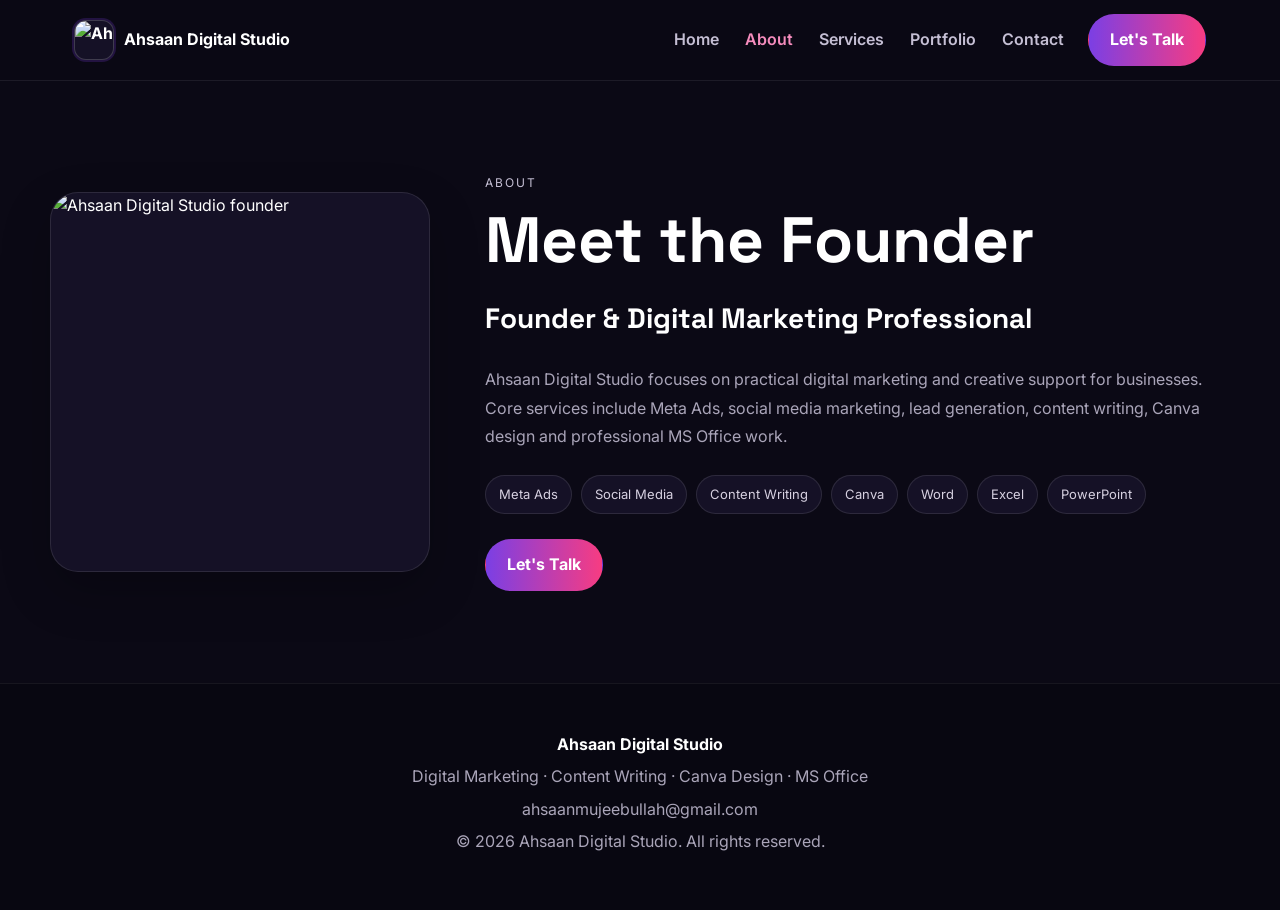
==== commit dd858031: "Add files via upload" ====
--- a/about.html
+++ b/about.html
@@ -1 +1 @@
-<!DOCTYPE html><html lang="en"><head><meta charset="UTF-8"><meta name="viewport" content="width=device-width,initial-scale=1.0"><meta name="description" content="About Ahsaan Digital Studio."><title>About | Ahsaan Digital Studio</title><link rel="preconnect" href="https://fonts.googleapis.com"><link href="https://fonts.googleapis.com/css2?family=Space+Grotesk:wght@500;600;700&family=Inter:wght@400;500;600;700&display=swap" rel="stylesheet"><link rel="stylesheet" href="style.css"></head><body><!DOCTYPE html><html lang="en"><head><meta charset="UTF-8"><meta name="viewport" content="width=device-width,initial-scale=1.0"><meta name="description" content="Ahsaan Digital Studio — Digital Marketing, Meta Ads, Content Writing, Canva Design and MS Office services."><title>Ahsaan Digital Studio | Digital Marketing & Creative Services</title><link rel="preconnect" href="https://fonts.googleapis.com"><link href="https://fonts.googleapis.com/css2?family=Space+Grotesk:wght@500;600;700&family=Inter:wght@400;500;600;700&display=swap" rel="stylesheet"><link rel="stylesheet" href="style.css"></head><body><header class="navbar"><div class="nav-inner"><a class="logo" href="index.html"><span class="logo-badge"><img src="assets/images/founder.jpg" alt="Ahsaan Digital Studio founder"></span><span>Ahsaan Digital Studio</span></a><button class="hamburger" id="hamburger" aria-label="Open menu">☰</button><nav class="nav-links" id="navLinks"><a href="index.html">Home</a><a class="" href="about.html">About</a><a class="" href="services.html">Services</a><a class="" href="portfolio.html">Portfolio</a><a class="" href="contact.html">Contact</a><a class="nav-cta" href="contact.html">Let's Talk</a></nav></div></header><main><section class="section"><div class="container founder-wrap"><div class="founder-avatar reveal"><img src="assets/images/founder.jpg" alt="Ahsaan Digital Studio founder"></div><div class="founder-content"><p class="eyebrow reveal">About</p><h1 class="section-title reveal">Meet the Founder</h1><h3 class="founder-name reveal">Founder & Digital Marketing Professional</h3><p class="hero-sub left reveal">Ahsaan Digital Studio focuses on practical digital marketing and creative support for businesses. Core services include Meta Ads, social media marketing, lead generation, content writing, Canva design and professional MS Office work.</p><div class="skill-pills reveal"><span>Meta Ads</span><span>Social Media</span><span>Content Writing</span><span>Canva</span><span>Word</span><span>Excel</span><span>PowerPoint</span></div><a class="btn reveal" href="contact.html">Let's Talk</a></div></div></section></main><footer><div class="container footer-inner"><strong>Ahsaan Digital Studio</strong><p>Digital Marketing · Content Writing · Canva Design · MS Office</p><p><a href="mailto:ahsaanmujeebullah@gmail.com">ahsaanmujeebullah@gmail.com</a></p><p>© 2026 Ahsaan Digital Studio. All rights reserved.</p></div></footer><script src="script.js"></script></body></html>+<!DOCTYPE html><html lang="en"><head><meta charset="UTF-8"><meta name="viewport" content="width=device-width,initial-scale=1.0"><meta name="description" content="About Ahsaan Digital Studio."><title>About | Ahsaan Digital Studio</title><link rel="preconnect" href="https://fonts.googleapis.com"><link href="https://fonts.googleapis.com/css2?family=Space+Grotesk:wght@500;600;700&family=Inter:wght@400;500;600;700&display=swap" rel="stylesheet"><link rel="stylesheet" href="style.css"></head><body><header class="navbar"><div class="nav-inner"><a class="logo" href="index.html"><span class="logo-badge"><img src="assets/images/founder.png" alt="Ahsaan Digital Studio founder"></span><span>Ahsaan Digital Studio</span></a><button class="hamburger" id="hamburger" aria-label="Open menu">☰</button><nav class="nav-links" id="navLinks"><a href="index.html">Home</a><a class="active" href="about.html">About</a><a href="services.html">Services</a><a href="portfolio.html">Portfolio</a><a href="contact.html">Contact</a><a class="nav-cta" href="contact.html">Let's Talk</a></nav></div></header><main><section class="section"><div class="container founder-wrap"><div class="founder-avatar reveal"><img src="assets/images/founder.png" alt="Ahsaan Digital Studio founder"></div><div class="founder-content"><p class="eyebrow reveal">About</p><h1 class="section-title reveal">Meet the Founder</h1><h3 class="founder-name reveal">Founder & Digital Marketing Professional</h3><p class="hero-sub left reveal">Ahsaan Digital Studio focuses on practical digital marketing and creative support for businesses. Core services include Meta Ads, social media marketing, lead generation, content writing, Canva design and professional MS Office work.</p><div class="skill-pills reveal"><span>Meta Ads</span><span>Social Media</span><span>Content Writing</span><span>Canva</span><span>Word</span><span>Excel</span><span>PowerPoint</span></div><a class="btn reveal" href="contact.html">Let's Talk</a></div></div></section></main><footer><div class="container footer-inner"><strong>Ahsaan Digital Studio</strong><p>Digital Marketing · Content Writing · Canva Design · MS Office</p><p><a href="mailto:ahsaanmujeebullah@gmail.com">ahsaanmujeebullah@gmail.com</a></p><p>© 2026 Ahsaan Digital Studio. All rights reserved.</p></div></footer><script src="script.js"></script></body></html>
--- a/style.css
+++ b/style.css
@@ -32,7 +32,7 @@
 .service-card:hover,.portfolio-card:hover{transform:translateY(-6px);border-color:rgba(247,60,130,.35);box-shadow:0 20px 50px rgba(0,0,0,.22)}
 .service-card h2,.service-card h3,.portfolio-card h3{font-family:'Space Grotesk',sans-serif;margin:10px 0;font-size:24px}
 .service-card p,.portfolio-card p{color:#aaa5b9;margin:0}.icon,.portfolio-icon{font-size:34px}
-.founder-wrap{display:grid;grid-template-columns:1fr;gap:38px;align-items:center}.founder-content{text-align:left}
+.founder-wrap{display:grid;grid-template-columns:minmax(280px,380px) minmax(0,1fr);gap:55px;align-items:center}.founder-avatar{width:100%;aspect-ratio:1/1;border-radius:28px;overflow:hidden;background:#151126;border:1px solid rgba(255,255,255,.1);box-shadow:0 20px 50px rgba(0,0,0,.22)}.founder-avatar img{width:100%;height:100%;display:block;object-fit:cover;object-position:center 22%}.founder-content{text-align:left}
 .founder-name{font-size:28px;margin:0 0 10px}
 .skill-pills{display:flex;flex-wrap:wrap;gap:9px;margin:20px 0 25px}
 .skill-pills span{padding:8px 13px;border-radius:999px;border:1px solid rgba(255,255,255,.1);background:#151126;color:#d7d1e1;font-size:13px}
@@ -47,5 +47,5 @@
 footer{background:#080711;border-top:1px solid rgba(255,255,255,.06)}.footer-inner{padding:48px 0;text-align:center;color:#aaa5b9}
 .footer-inner strong{color:#fff}.footer-inner p{margin:7px 0}.footer-inner a:hover{color:#f58cbd}
 .reveal{opacity:0;transform:translateY(18px);transition:opacity .65s ease,transform .65s ease}.reveal.visible{opacity:1;transform:none}
-@media(max-width:900px){.hamburger{display:block}.nav-links{display:none;position:absolute;top:69px;left:0;right:0;background:#100d1d;border-bottom:1px solid rgba(255,255,255,.08);padding:18px 24px;flex-direction:column;align-items:stretch;gap:4px}.nav-links.open{display:flex}.nav-links>a:not(.nav-cta){padding:12px;text-align:center}.nav-cta{text-align:center;margin-top:6px}.hero-copy{text-align:center}.hero-sub{margin-left:auto;margin-right:auto}.hero-actions{justify-content:center}.card-grid.three,.card-grid.six{grid-template-columns:1fr 1fr}.founder-content{text-align:center}.skill-pills{justify-content:center}.section-head{align-items:start;flex-direction:column}}
-@media(max-width:560px){.container{width:min(100% - 28px,1180px)}.nav-inner{padding:12px 14px}.logo span:last-child{font-size:14px}.hero{padding:72px 0;min-height:70vh}.hero-title{font-size:clamp(42px,14vw,60px)}.section{padding:70px 0}.card-grid.three,.card-grid.six{grid-template-columns:1fr}.section-title{font-size:40px}.subsection-title{font-size:30px;margin-top:55px}.service-card,.portfolio-card{padding:23px}.cta-box{padding:48px 20px}.btn{width:100%;max-width:300px}}
+@media(max-width:900px){.hamburger{display:block}.nav-links{display:none;position:absolute;top:69px;left:0;right:0;background:#100d1d;border-bottom:1px solid rgba(255,255,255,.08);padding:18px 24px;flex-direction:column;align-items:stretch;gap:4px}.nav-links.open{display:flex}.nav-links>a:not(.nav-cta){padding:12px;text-align:center}.nav-cta{text-align:center;margin-top:6px}.hero-copy{text-align:center}.founder-wrap{grid-template-columns:1fr}.founder-avatar{max-width:380px;margin:0 auto}.hero-sub{margin-left:auto;margin-right:auto}.hero-actions{justify-content:center}.card-grid.three,.card-grid.six{grid-template-columns:1fr 1fr}.founder-content{text-align:left}.skill-pills{justify-content:center}.section-head{align-items:start;flex-direction:column}}
+@media(max-width:560px){.container{width:min(100% - 28px,1180px)}.nav-inner{padding:12px 14px}.logo span:last-child{font-size:14px}.hero{padding:72px 0;min-height:70vh}.hero-title{font-size:clamp(42px,14vw,60px)}.section{padding:70px 0}.card-grid.three,.card-grid.six{grid-template-columns:1fr}.founder-avatar{max-width:100%}.section-title{font-size:40px}.subsection-title{font-size:30px;margin-top:55px}.service-card,.portfolio-card{padding:23px}.cta-box{padding:48px 20px}.btn{width:100%;max-width:300px}}
